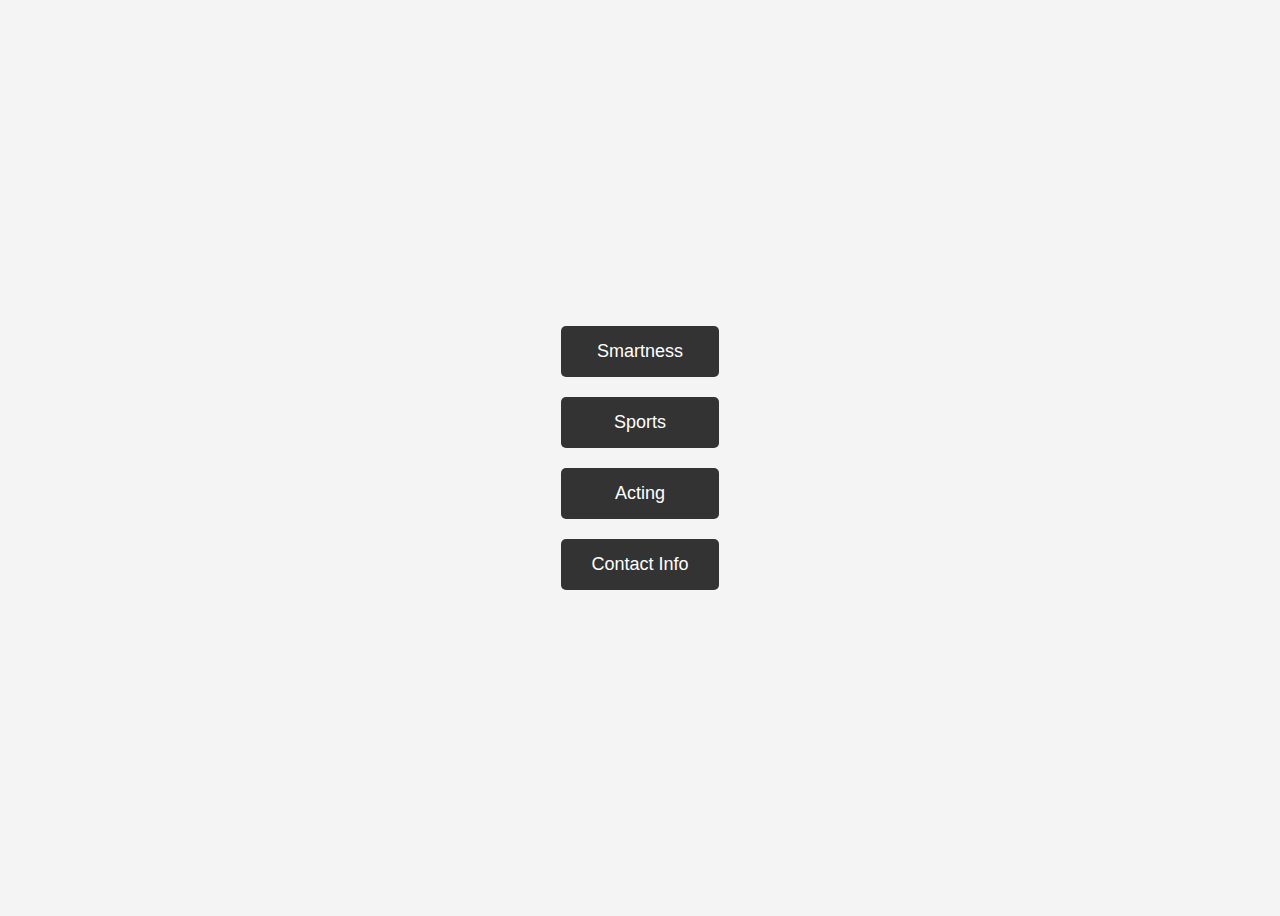
==== index.html @ 410200a1 "Add files via upload" ====
<!DOCTYPE html>
<html lang="en">
<head>
    <meta charset="UTF-8">
    <meta name="viewport" content="width=device-width, initial-scale=1.0">
    <title>Ibrahim Salman's Portfolio</title>
    <style>
        body {
            font-family: Arial, sans-serif;
            background-color: #f4f4f4;
            display: flex;
            flex-direction: column;
            justify-content: center;
            align-items: center;
            height: 100vh;
        }

        .button-container {
            display: flex;
            flex-direction: column;
            gap: 20px;
            text-align: center;
        }

        .button-container button {
            padding: 15px 30px;
            font-size: 18px;
            border-radius: 5px;
            border: none;
            background-color: #333;
            color: white;
            cursor: pointer;
            transition: background-color 0.3s;
        }

        .button-container button:hover {
            background-color: #555;
        }
    </style>
</head>
<body>

    <div class="button-container">
        <button onclick="window.location.href='smartness.html'">Smartness</button>
        <button onclick="window.location.href='sports.html'">Sports</button>
        <button onclick="window.location.href='acting.html'">Acting</button>
        <button onclick="window.location.href='contact.html'">Contact Info</button>
    </div>

</body>
</html>
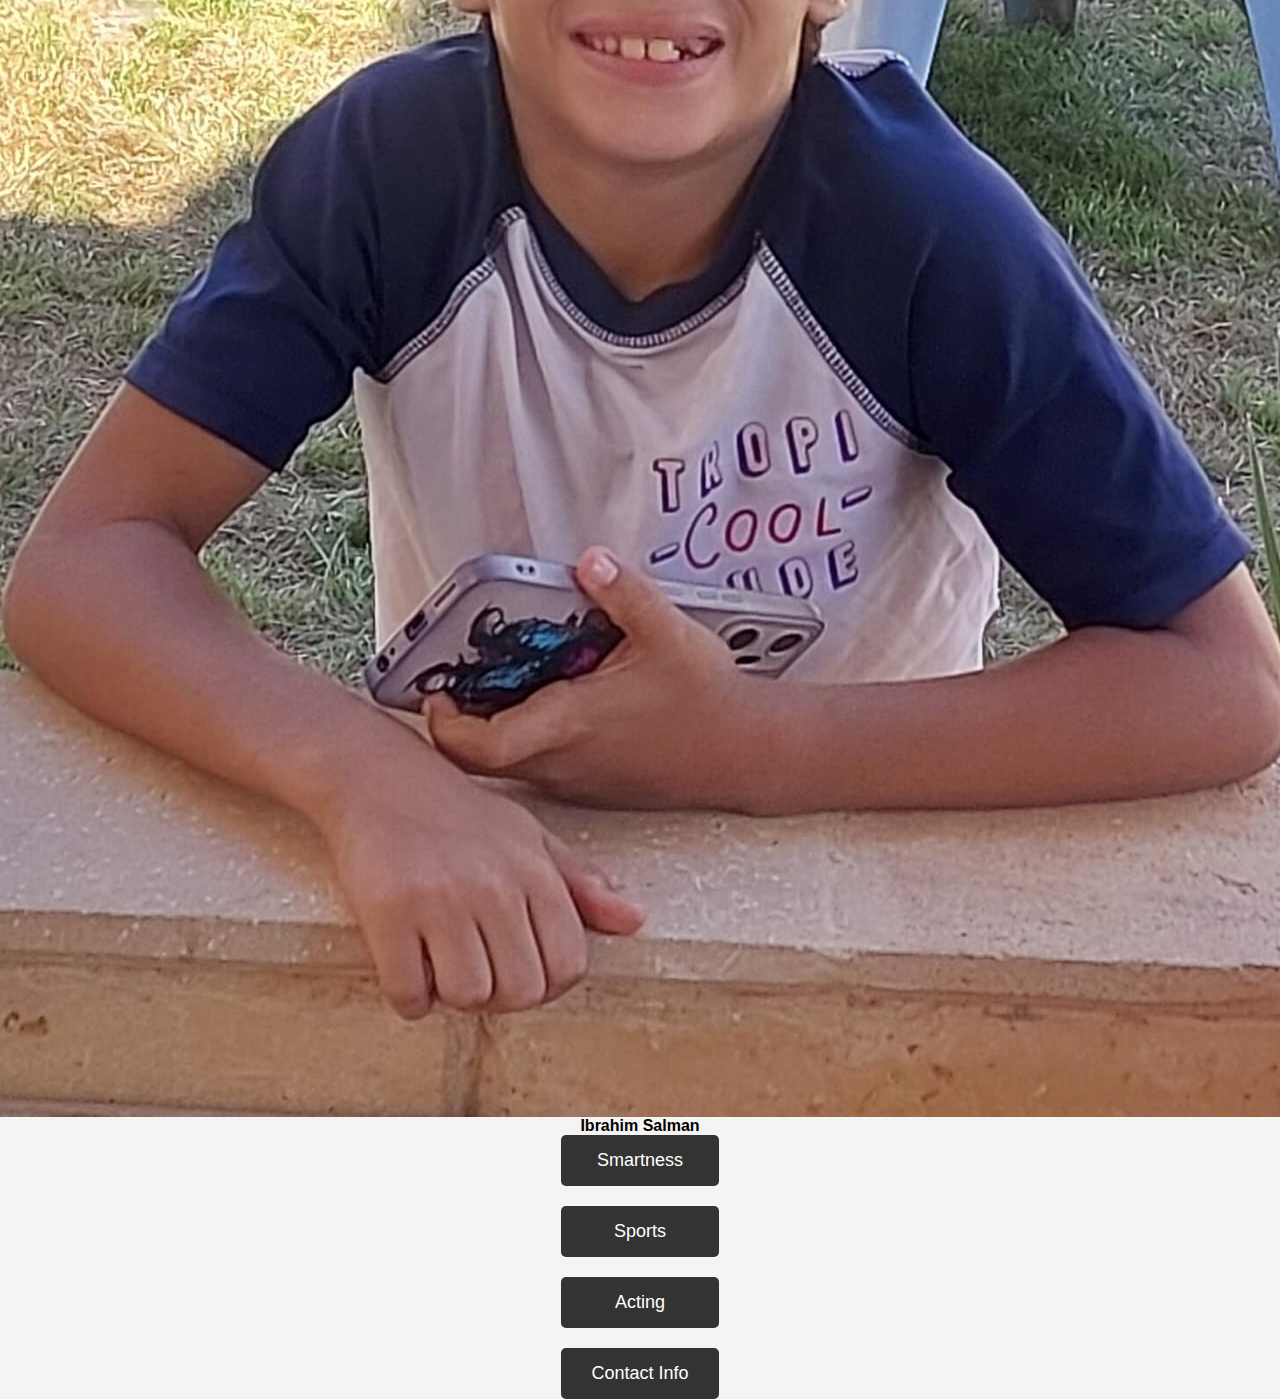
==== commit fdb13d0f: "Update index.html" ====
--- a/index.html
+++ b/index.html
@@ -39,10 +39,13 @@
     </style>
 </head>
 <body>
+     <img src="Ibrahim.jpeg" alt="Playing Chess" class="first">
+    <strong>Ibrahim Salman</strong>
+
 
     <div class="button-container">
         <button onclick="window.location.href='smartness.html'">Smartness</button>
-        <button onclick="window.location.href='sports.html'">Sports</button>
+        <button onclick="window.location.href='Sports.html'">Sports</button>
         <button onclick="window.location.href='acting.html'">Acting</button>
         <button onclick="window.location.href='contact.html'">Contact Info</button>
     </div>
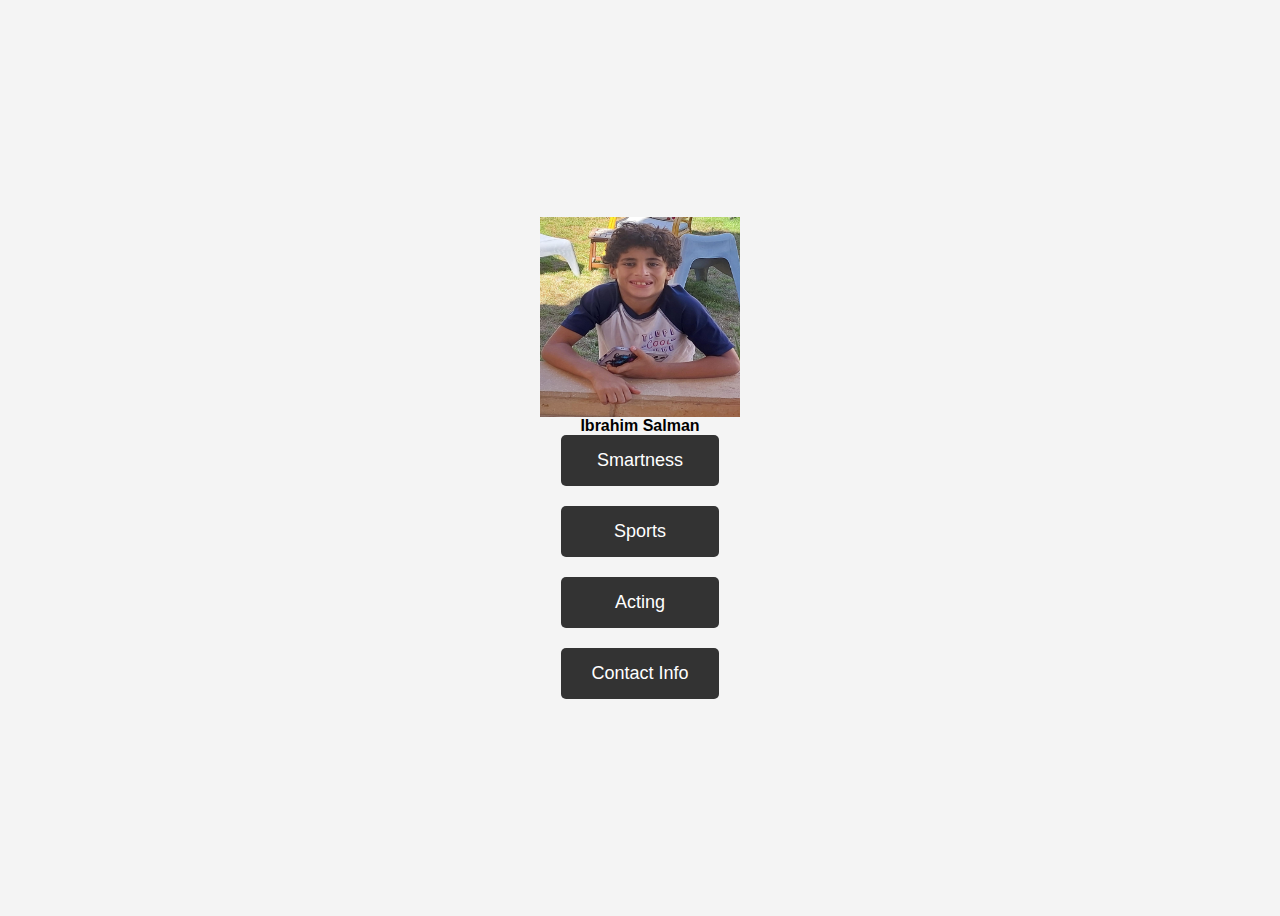
==== commit 6f652661: "Update index.html" ====
--- a/index.html
+++ b/index.html
@@ -39,7 +39,8 @@
     </style>
 </head>
 <body>
-     <img src="Ibrahim.jpeg" alt="Playing Chess" class="first">
+    <img src="Ibrahim.jpeg" alt="Playing Chess" width="200" height="200">
+
     <strong>Ibrahim Salman</strong>
 
 
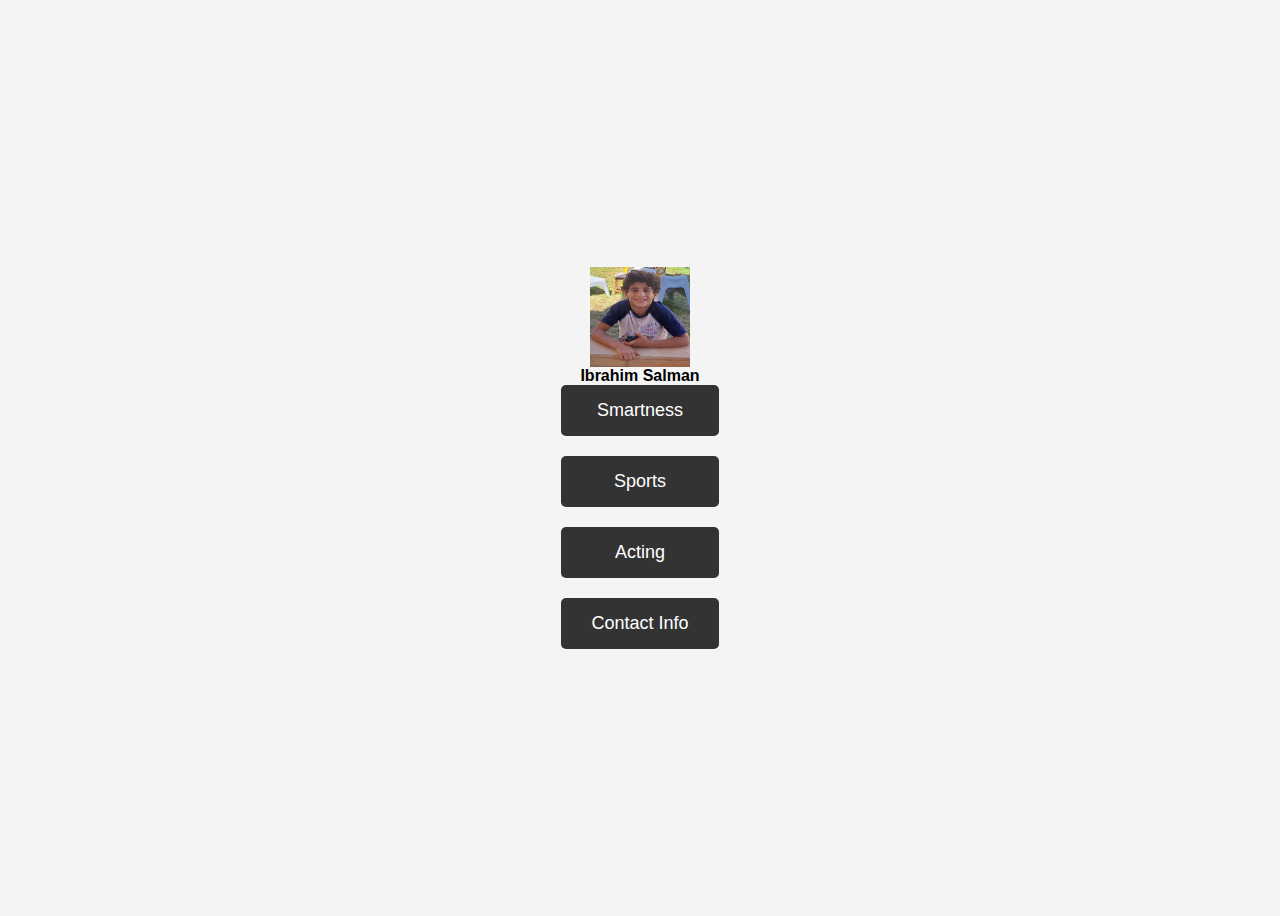
==== commit b85b2ae5: "Update index.html" ====
--- a/index.html
+++ b/index.html
@@ -39,7 +39,7 @@
     </style>
 </head>
 <body>
-    <img src="Ibrahim.jpeg" alt="Playing Chess" width="200" height="200">
+    <img src="Ibrahim.jpeg" alt="Playing Chess" width="100" height="100">
 
     <strong>Ibrahim Salman</strong>
 
